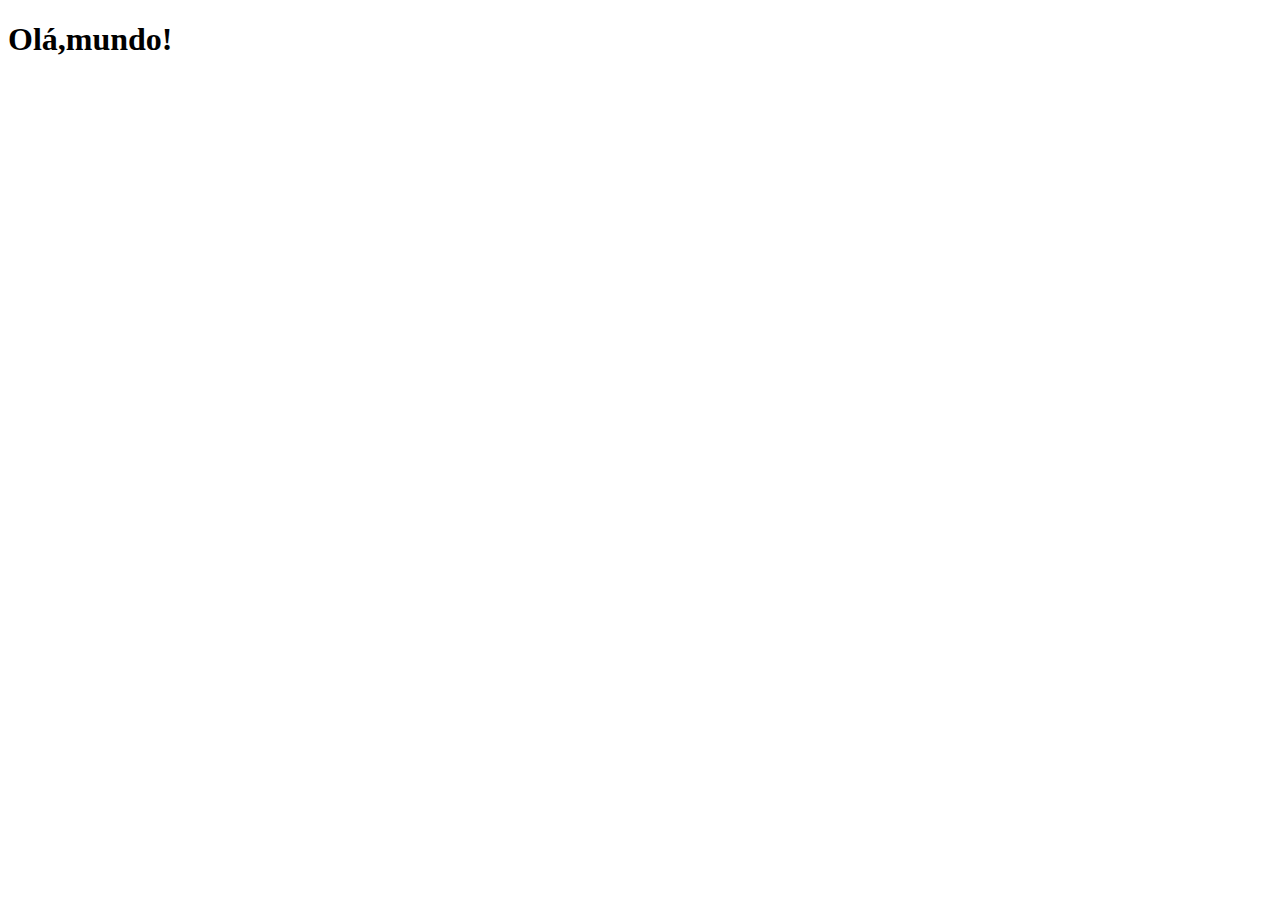
==== index.html @ 10f11590 "testando a página" ====
<!DOCTYPE html>
<html lang="pt-br">
<head>
    <meta charset="UTF-8">
    <meta name="viewport" content="width=device-width, initial-scale=1.0">
    <link rel="shortcut icon" href="favicon.ico" type="image/x-icon">
    <title>Projeto redes sociais</title>
</head>
<body>
    <h1>Olá,mundo!</h1>
</body>
</html>
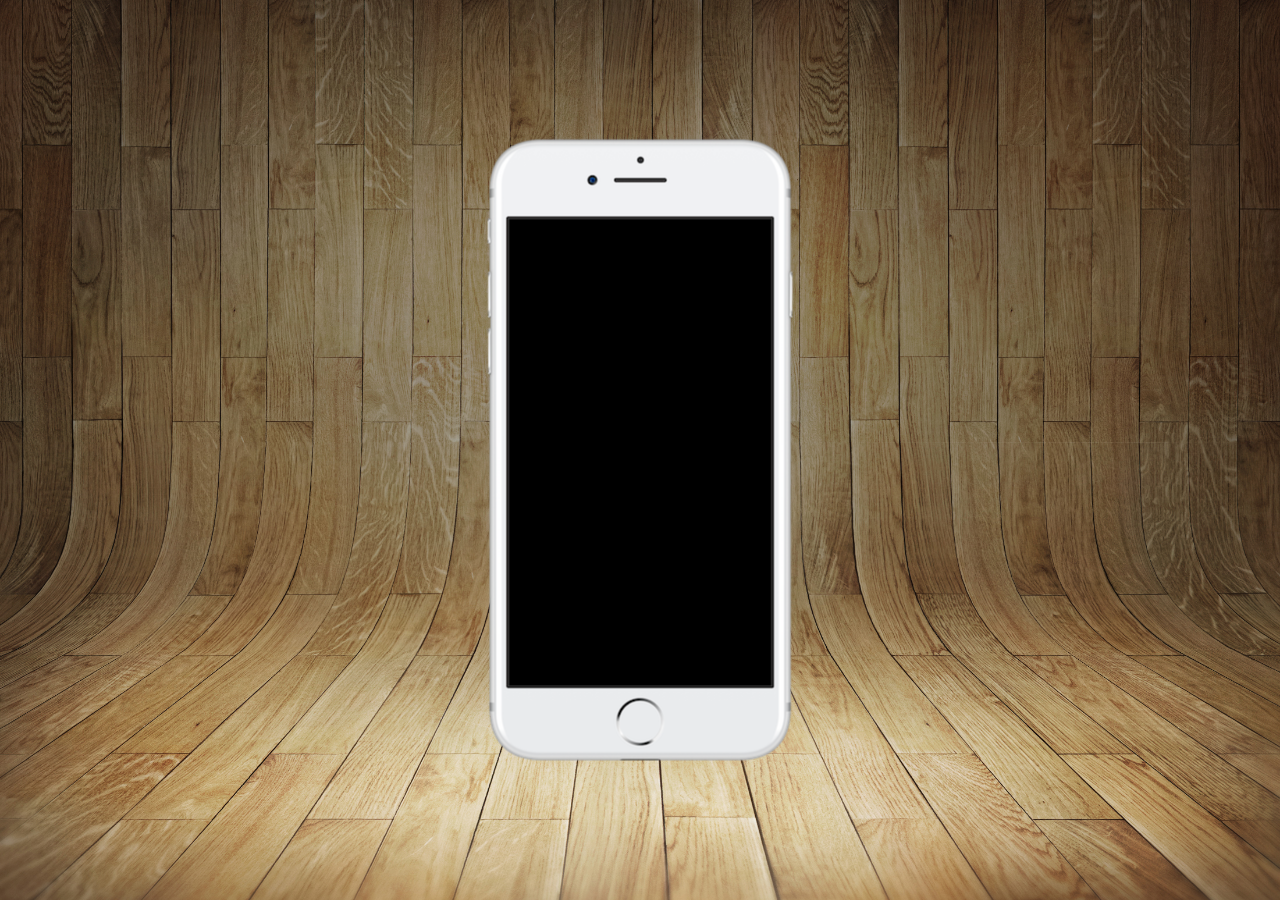
==== commit 5844df59: "add fundo e celular" ====
--- a/index.html
+++ b/index.html
@@ -4,9 +4,18 @@
     <meta charset="UTF-8">
     <meta name="viewport" content="width=device-width, initial-scale=1.0">
     <link rel="shortcut icon" href="favicon.ico" type="image/x-icon">
+    <link rel="stylesheet" href="estilos/style.css">
     <title>Projeto redes sociais</title>
 </head>
 <body>
-    <h1>Olá,mundo!</h1>
+    <main>
+        <section id="telefone">
+
+        </section>
+
+        <section id="redes-sociais">
+
+        </section>
+    </main>
 </body>
 </html>--- a/estilos/style.css
+++ b/estilos/style.css
@@ -0,0 +1,35 @@
+@charset "UTF-8";
+
+* {
+    margin: 0px;
+    padding: 0px;
+    font-family: Arial, Helvetica, sans-serif;
+
+}
+
+html,body {
+    height: 100vh;
+    width: 100vw;
+    background-color: black;
+}
+
+body {
+    background: url('../imagens/fundo-madeira.jpg') no-repeat top center;
+    background-size: cover;
+    background-attachment: fixed;
+}
+
+main {
+    height: 100vh;
+    position: relative;
+}
+
+section#telefone {
+    position: absolute;
+    top: 50%;
+    left: 50%;
+    transform: translate(-50%, -50%);
+    height:627px;
+    width: 311px;
+    background: url('../imagens/frame-iphone.png') no-repeat
+}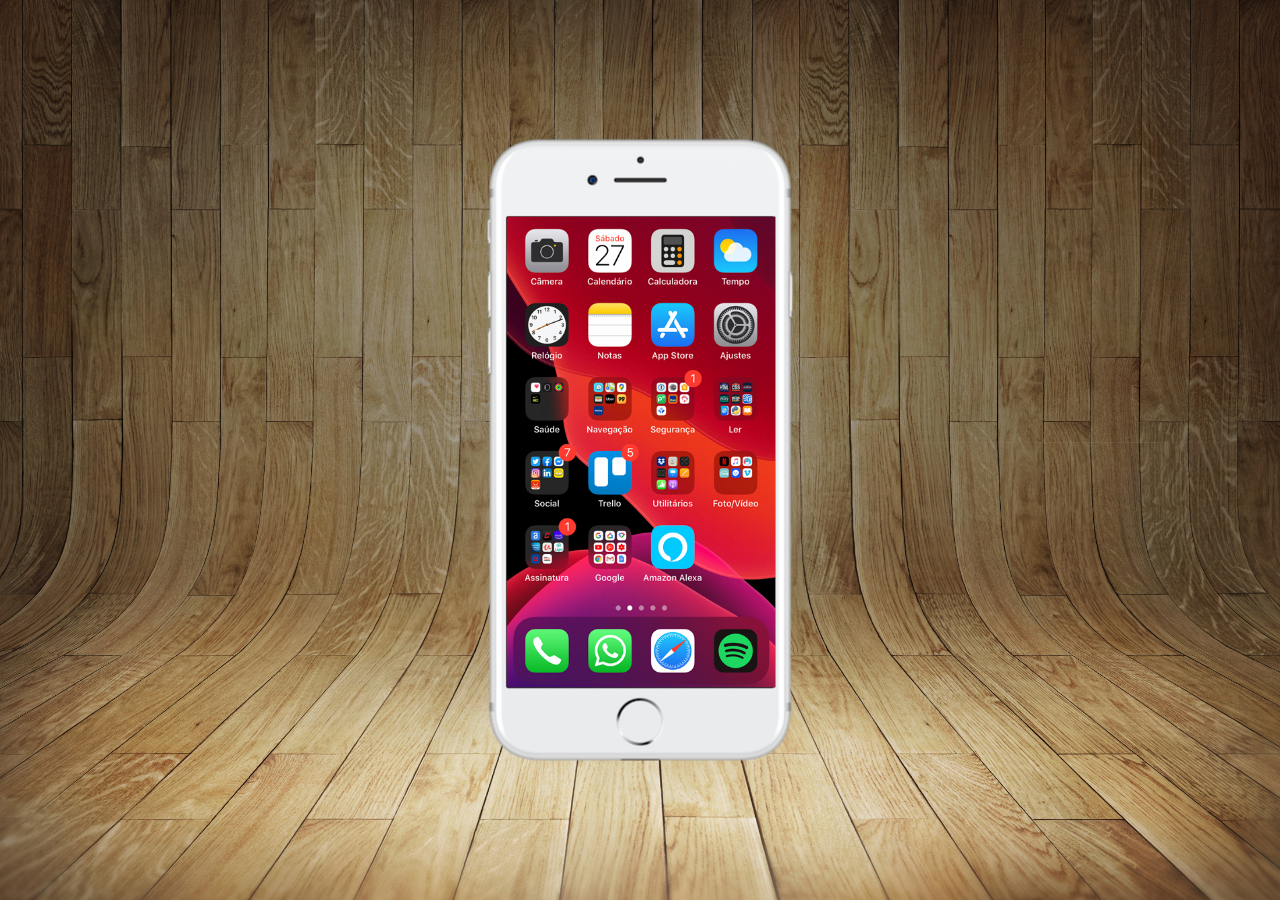
==== commit c3eb61cd: "fundo do celular atualizado" ====
--- a/index.html
+++ b/index.html
@@ -10,7 +10,7 @@
 <body>
     <main>
         <section id="telefone">
-
+            <iframe src="home.html" name="tela" id="tela" frameborder="0"></iframe>
         </section>
 
         <section id="redes-sociais">
--- a/estilos/style.css
+++ b/estilos/style.css
@@ -32,4 +32,12 @@
     height:627px;
     width: 311px;
     background: url('../imagens/frame-iphone.png') no-repeat
+}
+
+iframe#tela {
+    position: relative;
+    top: 80px ;
+    left: 22px;
+    width: 269px;
+    height: 471px;
 }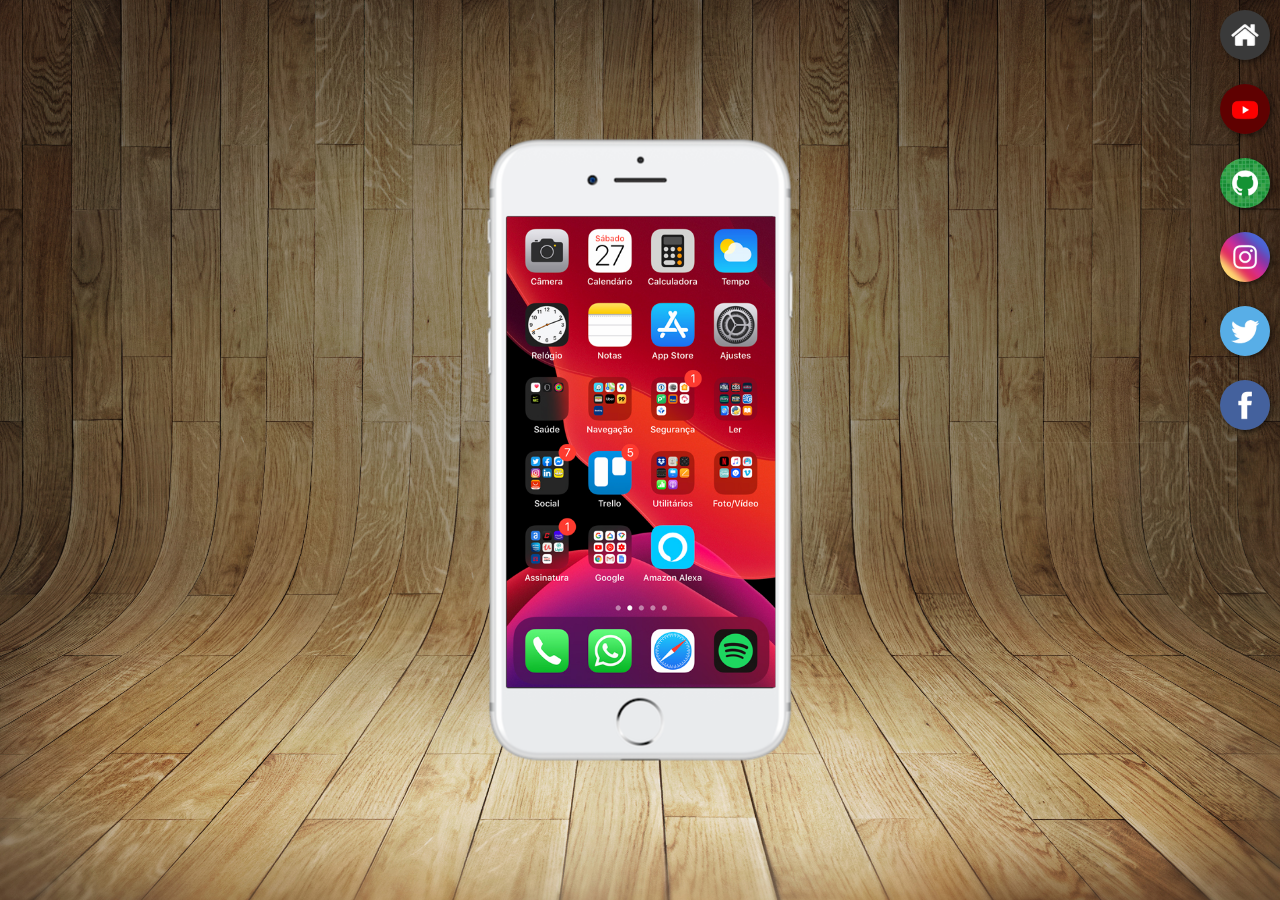
==== commit a4d6fddb: "criei botões na lateral (não  finalizados)" ====
--- a/index.html
+++ b/index.html
@@ -10,11 +10,18 @@
 <body>
     <main>
         <section id="telefone">
-            <iframe src="home.html" name="tela" id="tela" frameborder="0"></iframe>
+            <iframe src="home.html" name="tela" id="tela" frameborder="0">
+                Seu navegador não é compatível com isso.
+            </iframe>
         </section>
 
         <section id="redes-sociais">
-
+            <a href="#" target="tela"> <img src="imagens/logo-home.jpg" alt="Home"></a> <br>
+            <a href="#" target="tela"><img src="imagens/logo-youtube.jpg" alt="Youtube"></a> <br>
+            <a href="#" target="tela"><img src="imagens/logo-github.jpg" alt=""></a> <br>
+            <a href="#" target="tela"><img src="imagens/logo-instagram.jpg" alt=""></a> <br>
+            <a href="#" target="tela"><img src="imagens/logo-twitter.jpg" alt=""></a> <br>
+            <a href="#" target="tela"><img src="imagens/logo-facebook.jpg" alt=""></a>
         </section>
     </main>
 </body>
--- a/estilos/style.css
+++ b/estilos/style.css
@@ -40,4 +40,22 @@
     left: 22px;
     width: 269px;
     height: 471px;
+}
+
+section#redes-sociais {
+    text-align: right;
+}
+section#redes-sociais img {
+    width: 50px;
+    margin: 10px;
+    border-radius: 50%;
+    box-shadow: 2px 2px 5px rgba(0, 0, 0, 0.5);
+    box-sizing: border-box;
+}
+
+section#redes-sociais img:hover {
+    border: 2px solid rgba(255, 255, 255, 0.671); 
+    transform: translate(-3px, -3px);
+    box-shadow: 5px 5px 10px rgba(0, 0, 0, 0.61);
+    transition: transform .3s;
 }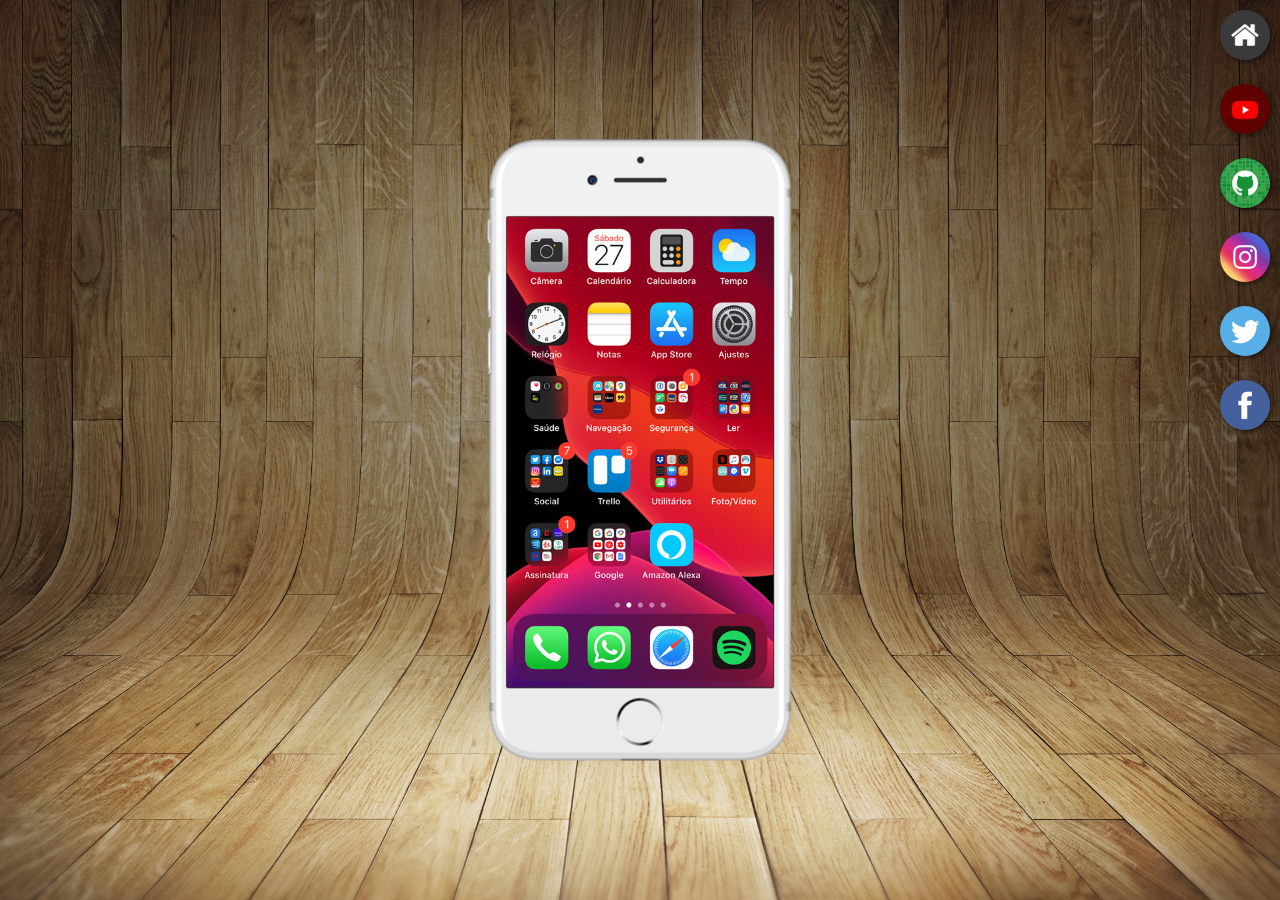
==== commit e44216e4: "site completo" ====
--- a/index.html
+++ b/index.html
@@ -16,12 +16,12 @@
         </section>
 
         <section id="redes-sociais">
-            <a href="#" target="tela"> <img src="imagens/logo-home.jpg" alt="Home"></a> <br>
-            <a href="#" target="tela"><img src="imagens/logo-youtube.jpg" alt="Youtube"></a> <br>
-            <a href="#" target="tela"><img src="imagens/logo-github.jpg" alt=""></a> <br>
-            <a href="#" target="tela"><img src="imagens/logo-instagram.jpg" alt=""></a> <br>
-            <a href="#" target="tela"><img src="imagens/logo-twitter.jpg" alt=""></a> <br>
-            <a href="#" target="tela"><img src="imagens/logo-facebook.jpg" alt=""></a>
+            <a href="home.html" target="tela"> <img src="imagens/logo-home.jpg" alt="Home"></a> <br>
+            <a href="youtube.html" target="tela"><img src="imagens/logo-youtube.jpg" alt="Youtube"></a> <br>
+            <a href="github.html" target="tela"><img src="imagens/logo-github.jpg" alt=""></a> <br>
+            <a href="instagram.html" target="tela"><img src="imagens/logo-instagram.jpg" alt=""></a> <br>
+            <a href="twitter.html" target="tela"><img src="imagens/logo-twitter.jpg" alt=""></a> <br>
+            <a href="facebook.html" target="tela"><img src="imagens/logo-facebook.jpg" alt=""></a>
         </section>
     </main>
 </body>
--- a/estilos/style.css
+++ b/estilos/style.css
@@ -38,7 +38,7 @@
     position: relative;
     top: 80px ;
     left: 22px;
-    width: 269px;
+    width: 267px;
     height: 471px;
 }
 
